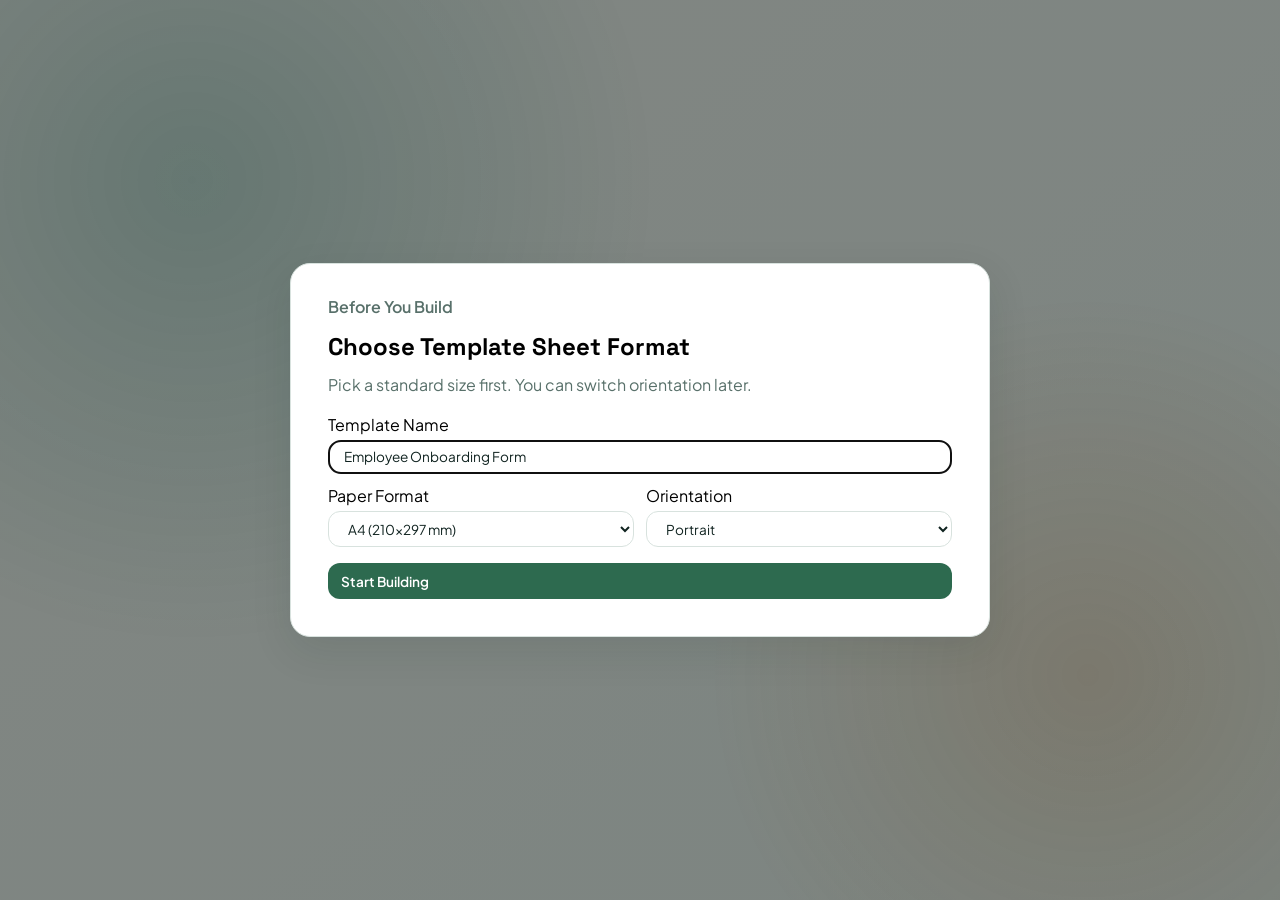
==== index.html @ 23d718dc "feat: production-ready Form Studio builder and filler" ====
<!doctype html>
<html lang="en">
<head>
  <meta charset="UTF-8" />
  <meta name="viewport" content="width=device-width, initial-scale=1.0" />
  <title>Form Studio - Builder</title>
  <link rel="preconnect" href="https://fonts.googleapis.com" />
  <link rel="preconnect" href="https://fonts.gstatic.com" crossorigin />
  <link href="https://fonts.googleapis.com/css2?family=Space+Grotesk:wght@400;500;600;700&family=Plus+Jakarta+Sans:wght@400;500;600&display=swap" rel="stylesheet" />
  <link rel="stylesheet" href="styles.css" />
</head>
<body>
  <div class="bg-layer"></div>

  <dialog id="setupDialog" class="setup-dialog">
    <form id="setupForm" method="dialog" class="setup-card">
      <p class="eyebrow">Before You Build</p>
      <h2>Choose Template Sheet Format</h2>
      <p>Pick a standard size first. You can switch orientation later.</p>

      <div class="setup-grid">
        <label class="form-row" for="setupName">
          <span>Template Name</span>
          <input id="setupName" name="setupName" value="Employee Onboarding Form" required />
        </label>

        <label class="form-row" for="setupSize">
          <span>Paper Format</span>
          <select id="setupSize" name="setupSize"></select>
        </label>

        <label class="form-row" for="setupOrientation">
          <span>Orientation</span>
          <select id="setupOrientation" name="setupOrientation">
            <option value="portrait">Portrait</option>
            <option value="landscape">Landscape</option>
          </select>
        </label>
      </div>

      <button class="btn btn-primary" type="submit">Start Building</button>
    </form>
  </dialog>

  <div id="builderApp" class="app-shell hidden">
    <header class="topbar">
      <div class="topbar-brand">
        <p class="eyebrow">Form Studio Builder</p>
        <h1>Form Studio</h1>
      </div>
      <div class="topbar-actions">
        <div class="toolbar-row toolbar-row-main">
          <input id="templateName" class="template-name" aria-label="Template name" />
          <div class="format-orientation-group">
            <label class="topbar-select" for="pageSizeSelect">
              <span>Format</span>
              <select id="pageSizeSelect"></select>
            </label>
            <label class="topbar-select" for="orientationSelect">
              <span>Orientation</span>
              <select id="orientationSelect">
                <option value="portrait">Portrait</option>
                <option value="landscape">Landscape</option>
              </select>
            </label>
          </div>
        </div>

        <div class="toolbar-row toolbar-row-tools">
          <button id="btnUndo" class="btn btn-ghost" type="button">Undo</button>
          <button id="btnRedo" class="btn btn-ghost" type="button">Redo</button>
          <div id="essentialTools" class="essential-tools" aria-label="Essential text tools">
            <span class="tool-caption">Essential Tools</span>
            <div class="tool-group tool-group-size">
              <button id="toolDecFont" class="tool-btn" type="button" aria-label="Decrease font size">-</button>
              <input id="toolFontSize" class="tool-size" type="number" min="8" max="72" step="1" value="14" aria-label="Font size" />
              <button id="toolIncFont" class="tool-btn" type="button" aria-label="Increase font size">+</button>
            </div>
            <div class="tool-group">
              <button id="toolBold" class="tool-btn" type="button" aria-label="Bold">B</button>
              <button id="toolItalic" class="tool-btn" type="button" aria-label="Italic">I</button>
              <button id="toolUnderline" class="tool-btn" type="button" aria-label="Underline">U</button>
            </div>
            <div class="tool-group">
              <button id="toolAlignLeft" class="tool-btn" type="button" aria-label="Align left">L</button>
              <button id="toolAlignCenter" class="tool-btn" type="button" aria-label="Align center">C</button>
              <button id="toolAlignRight" class="tool-btn" type="button" aria-label="Align right">R</button>
            </div>
          </div>
          <button id="btnDuplicate" class="btn btn-ghost" type="button">Duplicate</button>
          <button id="btnClearSheet" class="btn btn-ghost" type="button">Clear</button>
          <button id="btnDownloadTemplate" class="btn btn-primary" type="button">Download Template</button>
          <button id="btnOpenFiller" class="btn btn-ghost" type="button">Go To Filler</button>
          <button id="btnExport" class="btn btn-primary" type="button">Export JSON</button>
        </div>
      </div>
    </header>

    <main class="split-pane">
      <!-- Left Column: Palette -->
      <aside class="split-column col-palette">
        <div class="panel-header">
          <h2>Field Palette</h2>
        </div>
        <div class="panel-content">
          <p>Drag blocks onto the sheet.</p>
          <div id="palette" class="palette-grid"></div>
          <div class="panel-hint">
            <h3>Form Creation Essentials</h3>
            <ul>
              <li>Title and section headers</li>
              <li>Constant text blocks</li>
              <li>Text and paragraph placeholders</li>
              <li>Photo upload constraints</li>
              <li>Signatures and submit actions</li>
              <li>Shortcuts: Undo/Redo, Delete, Ctrl+D, Arrow keys</li>
            </ul>
          </div>
        </div>
      </aside>

      <!-- Divider 1: Between Palette and Canvas -->
      <div class="split-divider" id="divider1" data-between="palette-canvas"></div>

      <!-- Middle Column: Canvas -->
      <section class="split-column col-canvas">
        <div class="canvas-header">
          <h2>Template Sheet</h2>
          <span id="fieldCount" class="pill">0 objects</span>
        </div>
        <div class="stage-wrap">
          <div id="sheetStage" class="sheet-stage">
            <div id="sheet" class="sheet" aria-live="polite"></div>
            <div id="vGuide" class="guide guide-v hidden"></div>
            <div id="hGuide" class="guide guide-h hidden"></div>
            <div id="xMeasureGuide" class="measure-guide measure-guide-x hidden"></div>
            <div id="yMeasureGuide" class="measure-guide measure-guide-y hidden"></div>
            <div id="xMeasureLabel" class="measure-label hidden"></div>
            <div id="yMeasureLabel" class="measure-label hidden"></div>
          </div>
        </div>
      </section>

      <!-- Divider 2: Between Canvas and Properties -->
      <div class="split-divider" id="divider2" data-between="canvas-config"></div>

      <!-- Right Column: Properties -->
      <aside class="split-column col-config">
        <div class="panel-header">
          <h2>Properties</h2>
        </div>
        <div class="panel-content">
          <p class="subtitle">Select an object to edit settings.</p>
          <form id="propertyForm" class="property-form"></form>
          <div class="layers-wrap">
            <div class="layers-head">
              <h3>Layers</h3>
              <div class="layer-actions">
                <button id="btnBringFront" class="btn btn-ghost" type="button">Bring Front</button>
                <button id="btnSendBack" class="btn btn-ghost" type="button">Send Back</button>
                <button id="btnToggleLock" class="btn btn-ghost" type="button">Lock/Unlock</button>
              </div>
            </div>
            <div id="layerList" class="layer-list"></div>
          </div>
        </div>
      </aside>
    </main>
  </div>

  <dialog id="jsonDialog" class="json-dialog">
    <div class="dialog-head">
      <h3>Template JSON</h3>
      <button id="btnCloseDialog" class="btn btn-ghost" type="button">Close</button>
    </div>
    <pre id="jsonOutput"></pre>
  </dialog>

  <script src="app.js"></script>
</body>
</html>
---- styles.css ----
:root {
  --bg-0: #f7f6f1;
  --bg-1: #eef5ef;
  --surface: #ffffffd4;
  --surface-strong: #ffffff;
  --ink: #102320;
  --muted: #58706a;
  --brand: #00735c;
  --brand-2: #d57624;
  --line: #d8e2de;
  --danger: #b43333;
  --shadow: 0 14px 40px rgba(16, 35, 32, 0.1);
  --sheet-shadow: 0 16px 30px rgba(16, 35, 32, 0.16);
  --radius: 16px;
}

* {
  box-sizing: border-box;
}

html,
body {
  margin: 0;
  padding: 0;
  min-height: 100%;
  color: var(--ink);
  font-family: "Plus Jakarta Sans", sans-serif;
  background: linear-gradient(140deg, var(--bg-0), var(--bg-1));
}

h1,
h2,
h3 {
  margin: 0;
  font-family: "Space Grotesk", sans-serif;
}

ul {
  margin: 0;
  padding-left: 1rem;
}

.bg-layer {
  position: fixed;
  inset: 0;
  background:
    radial-gradient(circle at 15% 20%, rgba(0, 115, 92, 0.22), transparent 36%),
    radial-gradient(circle at 85% 75%, rgba(213, 118, 36, 0.2), transparent 30%);
  z-index: -1;
}

.app-shell {
  width: 100%;
  max-width: none;
  margin: 0;
  padding: 1.5rem;
  height: 100vh;
  display: flex;
  flex-direction: column;
  overflow: hidden;
}

.hidden {
  display: none;
}

.topbar {
  display: flex;
  justify-content: space-between;
  align-items: flex-start;
  gap: 1rem;
  padding: 1rem 1.2rem;
  border: 1px solid var(--line);
  border-radius: var(--radius);
  background: var(--surface);
  backdrop-filter: blur(8px);
  box-shadow: var(--shadow);
}

.topbar-brand {
  min-width: 180px;
}

.eyebrow {
  margin: 0;
  color: var(--brand);
  font-weight: 600;
}

h1 {
  font-size: clamp(1.4rem, 3vw, 2.2rem);
  line-height: 1.1;
}

.topbar-actions {
  display: flex;
  flex-direction: column;
  align-items: stretch;
  gap: 0.6rem;
  flex: 1;
  min-width: 0;
  flex-wrap: nowrap;
}

.toolbar-row {
  display: flex;
  gap: 0.5rem;
  flex-wrap: wrap;
  align-items: center;
}

.toolbar-row-main {
  width: 100%;
  justify-content: flex-start;
  flex-wrap: nowrap;
  overflow-x: auto;
}

.toolbar-row-tools {
  width: 100%;
  justify-content: flex-end;
}

.essential-tools {
  display: inline-flex;
  justify-content: flex-start;
  align-items: center;
  border: 1px solid var(--line);
  border-radius: 14px;
  padding: 0.45rem 0.55rem;
  background: var(--surface-strong);
  gap: 0.1rem;
  flex-wrap: nowrap;
}

.essential-tools.is-disabled {
  opacity: 0.6;
}
.tool-caption {
  color: var(--muted);
  font-size: 0.78rem;
  font-weight: 600;
  margin-right: 0.3rem;
}

.tool-group {
  display: inline-flex;
  align-items: center;
  gap: 0.25rem;
  padding: 0 0.2rem;
  border-left: 1px solid var(--line);
}

.tool-group:first-of-type {
  border-left: 0;
}

.tool-btn {
  min-width: 36px;
  height: 36px;
  padding: 0.4rem 0.5rem;
  border: 1px solid var(--line);
  border-radius: 8px;
  background: #fff;
  color: var(--ink);
  font: inherit;
  font-size: 0.85rem;
  font-weight: 700;
  cursor: pointer;
  transition: all 0.2s ease;
}

.tool-btn:hover {
  background: #f8f8f8;
}

.tool-btn:disabled,
.tool-size:disabled {
  cursor: not-allowed;
  opacity: 0.75;
}
.tool-btn.active {
  background: rgba(0, 115, 92, 0.12);
  border-color: var(--brand);
  color: var(--brand);
}

.tool-btn#toolItalic {
  font-style: italic;
}

.tool-btn#toolUnderline {
  text-decoration: underline;
}

.tool-size {
  width: 55px;
  height: 36px;
  text-align: center;
  padding: 0.4rem 0.3rem;
  font-size: 0.85rem;
  border: 1px solid var(--line);
  border-radius: 8px;
  background: #fff;
}

.topbar-select {
  display: inline-flex;
  align-items: center;
  gap: 0.3rem;
}

.topbar-select span {
  font-size: 0.8rem;
  color: var(--muted);
}

.topbar-select select {
  height: 36px;
  padding: 0.4rem 0.8rem;
  font-size: 0.85rem;
  min-width: 110px;
  max-width: 150px;
}

#pageSizeSelect {
  min-width: 180px;
  max-width: 210px;
}

.format-orientation-group {
  display: flex;
  gap: 0.6rem;
  align-items: center;
  flex-wrap: nowrap;
  white-space: nowrap;
  flex: 0 0 auto;
}

.format-orientation-group .topbar-select {
  display: inline-flex;
}

.template-name,
input,
textarea,
select {
  border: 1px solid var(--line);
  border-radius: 12px;
  padding: clamp(0.35rem, 0.6vw, 0.55rem) clamp(0.6rem, 1.2vw, 0.95rem);
  font: inherit;
  font-size: 0.85rem;
  color: var(--ink);
  width: 100%;
  background: var(--surface-strong);
}

.template-name {
  min-width: 280px;
  flex: 1 1 520px;
  max-width: 58vw;
}

.btn {
  border: none;
  border-radius: 12px;
  padding: 0.4rem 0.8rem;
  height: 36px;
  font: inherit;
  font-size: 0.85rem;
  font-weight: 600;
  cursor: pointer;
  transition: all 0.2s ease;
  display: inline-flex;
  align-items: center;
  white-space: nowrap;
}

.btn:hover {
  opacity: 0.9;
}

.btn:disabled {
  cursor: not-allowed;
  opacity: 0.55;
}

.btn-primary {
  background: #2d6a4f;
  color: #fff;
}

.btn-primary:hover {
  background: #245141;
}

.btn-ghost {
  background: #fff;
  border: 1px solid var(--line);
  color: var(--ink);
}

.btn-ghost:hover {
  background: #f8f8f8;
}

.btn-danger {
  background: #fff;
  border-color: #e9c3c3;
  color: var(--danger);
}

/* Split Pane Layout */
.split-pane {
  margin-top: 1.1rem;
  display: flex;
  flex: 1;
  min-height: 0;
  gap: 0;
}

.split-column {
  border: 1px solid var(--line);
  border-radius: var(--radius);
  background: var(--surface);
  backdrop-filter: blur(8px);
  box-shadow: var(--shadow);
  padding: 1rem;
  display: flex;
  flex-direction: column;
  min-height: 0;
  overflow: hidden;
}

.col-palette {
  flex: 0 0 280px;
  min-width: 200px;
}

.col-canvas {
  flex: 1 1 auto;
  min-width: 400px;
}

.col-config {
  flex: 0 0 320px;
  min-width: 220px;
}

/* Split Divider */
.split-divider {
  width: 8px;
  background: transparent;
  cursor: col-resize;
  flex-shrink: 0;
  transition: background 0.2s ease;
  position: relative;
}

.split-divider::before {
  content: '';
  position: absolute;
  top: 0;
  bottom: 0;
  left: 50%;
  transform: translateX(-50%);
  width: 2px;
  background: var(--line);
  opacity: 0.7;
  transition: all 0.2s ease;
}

.split-divider:hover {
  background: rgba(0, 115, 92, 0.08);
}

.split-divider:hover::before {
  width: 3px;
  background: var(--brand);
  opacity: 1;
}

.split-divider.dragging {
  background: rgba(0, 115, 92, 0.12);
}

.split-divider.dragging::before {
  width: 3px;
  background: var(--brand);
  opacity: 1;
}

.panel-content {
  display: flex;
  flex-direction: column;
  overflow: auto;
  flex: 1;
  min-height: 0;
}

.split-column h2 {
  font-size: 1.1rem;
}

.palette-grid {
  display: grid;
  gap: 0.5rem;
  overflow: auto;
  padding-right: 0.2rem;
}

.palette-section {
  border: 1px solid var(--line);
  border-radius: 12px;
  background: #ffffffc8;
  padding: 0.45rem;
}

.palette-section-title {
  margin: 0 0 0.45rem 0;
  font-size: 0.78rem;
  letter-spacing: 0.03em;
  text-transform: uppercase;
  color: var(--muted);
}

.palette-group {
  display: grid;
  gap: 0.35rem;
}

.palette-item {
  display: flex;
  align-items: center;
  gap: 0.45rem;
  text-align: left;
  border: 1px solid var(--line);
  background: #fff;
}

.palette-icon {
  min-width: 32px;
  display: inline-grid;
  place-items: center;
  font-size: 0.72rem;
  font-weight: 700;
  border: 1px solid var(--line);
  border-radius: 8px;
  padding: 0.25rem;
  color: var(--brand);
}

.panel-hint {
  margin-top: 1rem;
  border-top: 1px dashed var(--line);
  padding-top: 0.9rem;
}

.panel-palette .panel-hint {
  overflow: auto;
  flex: 1;
}

.panel-hint h3 {
  margin-bottom: 0.5rem;
  font-size: 0.95rem;
}

.panel-header {
  display: flex;
  align-items: center;
  justify-content: space-between;
  margin: -1rem -1rem 0.5rem -1rem;
  padding: 0.75rem 1rem;
  border-bottom: 1px solid var(--line);
  gap: 0.5rem;
}

.panel-title {
  flex: 1;
}

.panel-title h2 {
  margin: 0;
  font-size: 1rem;
  font-weight: 600;
}

.canvas-header {
  display: flex;
  justify-content: space-between;
  align-items: center;
  margin-bottom: 1rem;
}

.pill {
  background: #e7f3ef;
  color: var(--brand);
  border-radius: 999px;
  padding: 0.3rem 0.65rem;
  font-weight: 600;
  font-size: 0.8rem;
}

.stage-wrap {
  overflow: auto;
  min-height: 0;
  height: 100%;
  border-radius: 14px;
  border: 1px dashed #cfded8;
  background:
    linear-gradient(90deg, rgba(0, 115, 92, 0.04) 1px, transparent 1px) 0 0 / 24px 24px,
    linear-gradient(rgba(0, 115, 92, 0.04) 1px, transparent 1px) 0 0 / 24px 24px,
    #f4f8f6;
  padding: 1.4rem;
}

.panel-canvas {
  min-height: 0;
}

.sheet-stage {
  position: relative;
  min-height: 100%;
  display: grid;
  place-items: center;
}

.sheet {
  position: relative;
  width: var(--sheet-width, 794px);
  aspect-ratio: var(--sheet-ratio, 210 / 297);
  background: #fff;
  border-radius: 8px;
  box-shadow: var(--sheet-shadow);
  border: 1px solid #dce7e2;
}

.canvas-object {
  position: absolute;
  border: 1px solid #b9ccc5;
  border-radius: 10px;
  background: linear-gradient(140deg, #ffffff, #f7fcfa);
  padding: 0.45rem 0.55rem;
  overflow: hidden;
  min-width: 70px;
  min-height: 40px;
  cursor: move;
  user-select: none;
  touch-action: none;
  transition: transform 120ms ease, box-shadow 120ms ease;
}

.canvas-object:hover {
  transform: translateY(-1px);
}

.canvas-object.selected {
  border-color: var(--brand);
  box-shadow: 0 0 0 2px rgba(0, 115, 92, 0.2);
}

.canvas-object.locked {
  background: linear-gradient(140deg, #f8faf9, #eef5f2);
  border-style: dashed;
  cursor: default;
}

.resize-handle {
  position: absolute;
  width: 10px;
  height: 10px;
  background: var(--brand);
  border: 2px solid white;
  border-radius: 50%;
  cursor: grab;
  opacity: 0;
  transition: opacity 120ms ease;
  z-index: 100;
}

.resize-handle:active {
  cursor: grabbing;
}

.canvas-object.selected .resize-handle {
  opacity: 1;
}

.resize-handle.tl { top: -5px; left: -5px; cursor: nwse-resize; }
.resize-handle.tr { top: -5px; right: -5px; cursor: nesw-resize; }
.resize-handle.bl { bottom: -5px; left: -5px; cursor: nesw-resize; }
.resize-handle.br { bottom: -5px; right: -5px; cursor: nwse-resize; }
.resize-handle.tc { top: -5px; left: 50%; transform: translateX(-50%); cursor: ns-resize; }
.resize-handle.bc { bottom: -5px; left: 50%; transform: translateX(-50%); cursor: ns-resize; }
.resize-handle.lc { left: -5px; top: 50%; transform: translateY(-50%); cursor: ew-resize; }
.resize-handle.rc { right: -5px; top: 50%; transform: translateY(-50%); cursor: ew-resize; }

.object-meta {
  display: flex;
  justify-content: space-between;
  align-items: center;
  font-size: 0.72rem;
  color: var(--muted);
  margin-bottom: 0.2rem;
}

.object-label {
  font-family: "Space Grotesk", sans-serif;
  font-size: 0.92rem;
  line-height: 1.1;
}

.object-preview {
  margin-top: 0.22rem;
  border: 1px dashed #d4e3dd;
  border-radius: 6px;
  padding: 0.2rem 0.35rem;
  font-size: 0.72rem;
  color: #46635c;
  background: #f7fbfa;
}

.object-insert {
  width: 100%;
  height: 100%;
  border-radius: 8px;
  display: grid;
  place-items: center;
  overflow: hidden;
}

.object-table-grid {
  width: 100%;
  height: 100%;
  display: grid;
  border-radius: 6px;
  overflow: hidden;
}

.object-table-cell {
  min-width: 0;
  min-height: 0;
  display: grid;
  place-items: center;
  text-align: center;
  padding: 0.2rem;
  line-height: 1.15;
}

.object-image img {
  width: 100%;
  height: 100%;
}

.object-image-empty {
  border: 1px dashed #c7d8d2;
  background: #f7fbfa;
  color: var(--muted);
  font-size: 0.8rem;
}

.shape-rect {
  border-radius: 10px;
}

.shape-circle {
  border-radius: 999px;
}

.shape-line {
  align-self: center;
  border-radius: 999px;
}

.element-star,
.element-arrow {
  font-size: clamp(26px, 4vw, 56px);
  line-height: 1;
}

.field-card {
  border: 1px solid var(--line);
  border-radius: 14px;
  background: #fff;
  padding: 0.75rem;
  display: grid;
  gap: 0.45rem;
  cursor: pointer;
  transition: border-color 200ms ease, transform 200ms ease;
}

.field-card:hover {
  transform: translateY(-1px);
}

.field-card.selected {
  border-color: var(--brand);
  box-shadow: 0 0 0 2px rgba(0, 115, 92, 0.15);
}

.guide {
  position: absolute;
  background: rgba(166, 65, 255, 0.95);
  z-index: 30;
  pointer-events: none;
}

.guide-v {
  width: 1px;
  top: 0;
  bottom: 0;
}

.guide-h {
  height: 1px;
  left: 0;
  right: 0;
}

.measure-guide {
  position: absolute;
  background: rgba(166, 65, 255, 0.95);
  pointer-events: none;
  z-index: 32;
}

.measure-guide-x {
  height: 2px;
}

.measure-guide-y {
  width: 2px;
}

.measure-label {
  position: absolute;
  padding: 0.2rem 0.5rem;
  border-radius: 999px;
  font-size: 0.78rem;
  font-weight: 700;
  color: #fff;
  background: #a641ff;
  box-shadow: 0 4px 14px rgba(166, 65, 255, 0.35);
  pointer-events: none;
  z-index: 35;
  transform: translate(-50%, -50%);
}

.field-meta {
  display: flex;
  justify-content: space-between;
  align-items: center;
  color: var(--muted);
  font-size: 0.8rem;
}

.field-label {
  font-family: "Space Grotesk", sans-serif;
  font-size: 1.05rem;
}

.field-preview {
  border: 1px dashed var(--line);
  border-radius: 10px;
  padding: 0.45rem 0.6rem;
  color: #46635c;
  background: #f7fbfa;
}

.card-actions {
  display: flex;
  gap: 0.4rem;
  justify-content: flex-end;
}

.property-form {
  display: grid;
  gap: 0.7rem;
  overflow: auto;
  padding-right: 0.2rem;
  max-height: 42vh;
}

.panel-config {
  overflow: hidden;
}

.layers-wrap {
  margin-top: 1rem;
  border-top: 1px dashed var(--line);
  padding-top: 0.9rem;
  display: grid;
  gap: 0.65rem;
  min-height: 0;
}

.layers-head {
  display: grid;
  gap: 0.55rem;
}

.layers-head h3 {
  font-size: 0.96rem;
}

.layer-actions {
  display: grid;
  gap: 0.45rem;
  grid-template-columns: repeat(2, minmax(0, 1fr));
}

.layer-actions .btn:last-child {
  grid-column: 1 / -1;
}

.layer-list {
  min-height: 0;
  max-height: 30vh;
  overflow: auto;
  display: grid;
  gap: 0.45rem;
  padding-right: 0.2rem;
}

.layer-item {
  width: 100%;
  text-align: left;
  border: 1px solid var(--line);
  border-radius: 10px;
  background: #fff;
  padding: 0.5rem 0.6rem;
  display: grid;
  gap: 0.14rem;
}

.layer-item.selected {
  border-color: var(--brand);
  box-shadow: 0 0 0 2px rgba(0, 115, 92, 0.12);
}

.layer-item.locked {
  background: #f8faf9;
}

.layer-name {
  font-family: "Space Grotesk", sans-serif;
  font-size: 0.9rem;
}

.layer-meta {
  color: var(--muted);
  font-size: 0.72rem;
}

.form-row {
  display: grid;
  gap: 0.3rem;
}

.align-grid {
  display: grid;
  grid-template-columns: repeat(3, minmax(0, 1fr));
  gap: 0.45rem;
}

.align-grid .btn {
  padding-inline: 0.55rem;
}

.form-row label {
  font-size: 0.84rem;
  color: var(--muted);
}

.check-row {
  display: flex;
  align-items: center;
  gap: 0.4rem;
}

.check-row input {
  width: auto;
}

.empty {
  border: 2px dashed var(--line);
  border-radius: 12px;
  padding: 1.2rem;
  text-align: center;
  color: var(--muted);
}

.setup-dialog {
  border: 1px solid var(--line);
  border-radius: 20px;
  width: min(700px, calc(100vw - 2rem));
  box-shadow: var(--shadow);
}

.setup-dialog::backdrop,
.json-dialog::backdrop {
  background: rgba(12, 23, 20, 0.5);
}

.setup-card {
  display: grid;
  gap: 1rem;
  padding: 1.3rem;
}

.setup-card h2 {
  margin-top: -0.3rem;
}

.setup-card p {
  margin: -0.3rem 0 0.2rem;
  color: var(--muted);
}

.setup-grid {
  display: grid;
  grid-template-columns: repeat(2, minmax(0, 1fr));
  gap: 0.7rem;
}

.setup-grid .form-row:first-child {
  grid-column: 1 / -1;
}

.json-dialog {
  border: 1px solid var(--line);
  border-radius: 16px;
  width: min(860px, calc(100vw - 2rem));
  box-shadow: var(--shadow);
}

.dialog-head {
  display: flex;
  justify-content: space-between;
  align-items: center;
  gap: 1rem;
  border-bottom: 1px solid var(--line);
  padding: 0.8rem 1rem;
}

#jsonOutput {
  margin: 0;
  padding: 1rem;
  max-height: 65vh;
  overflow: auto;
  background: #f4faf7;
}

@media (max-width: 1260px) {
  .topbar {
    flex-direction: column;
  }

  .topbar-brand {
    min-width: 0;
  .essential-tools {
    width: 100%;
    flex-wrap: wrap;
  }
  }

  .toolbar-row-main,
  .toolbar-row-tools,
  .essential-tools {
    justify-content: flex-start;
  }

  .layout-grid {
    grid-template-columns: minmax(200px, 0.75fr) minmax(460px, 1.7fr) minmax(240px, 0.95fr);
  }
}

@media (max-width: 980px) {
  .app-shell {
    min-height: auto;
    height: auto;
    overflow: visible;
  }

  .layout-grid {
    grid-template-columns: 1fr;
    flex: none;
  }

  .panel-palette,
  .panel-config {
    order: 2;
  }

  .panel-canvas {
    order: 1;
  }

  .stage-wrap {
    min-height: 62vh;
    height: 62vh;
  }

  .property-form {
    max-height: none;
  }
}

@media (max-width: 760px) {
  .topbar {
    align-items: flex-start;
  }

  .topbar-actions {
    width: 100%;
  }

  .toolbar-row {
    width: 100%;
    justify-content: flex-start;
  }

  .essential-tools {
    gap: 0.35rem;
    padding: 0.45rem;
  }

  .tool-caption {
    display: none;
  }

  .template-name {
    min-width: 100%;
    flex-basis: 100%;
  }

  .topbar-select {
    width: calc(50% - 0.4rem);
    min-width: 140px;
  }

  .topbar-select select {
    min-width: auto;
    width: 100%;
  }

  .setup-grid {
    grid-template-columns: 1fr;
  }

  .layer-actions {
    grid-template-columns: 1fr;
  }

  .layer-actions .btn:last-child {
    grid-column: auto;
  }
}
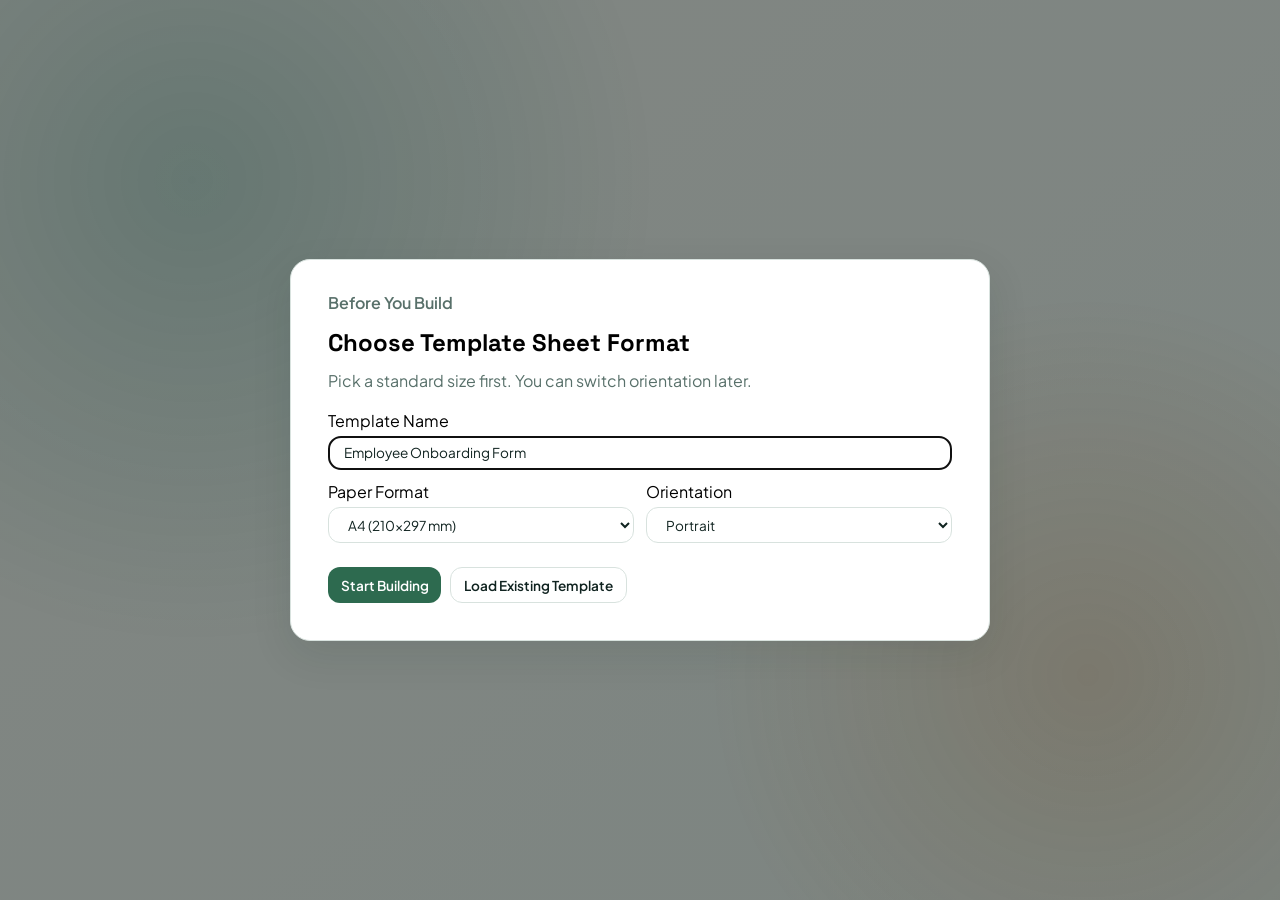
==== commit 7c522f1e: "feat: enhance template handling with file upload support and styling adjustments" ====
--- a/index.html
+++ b/index.html
@@ -4,6 +4,9 @@
   <meta charset="UTF-8" />
   <meta name="viewport" content="width=device-width, initial-scale=1.0" />
   <title>Form Studio - Builder</title>
+  <meta name="theme-color" content="#2d6a4f" />
+  <link rel="manifest" href="manifest.webmanifest" />
+  <link rel="icon" href="icon.svg" type="image/svg+xml" />
   <link rel="preconnect" href="https://fonts.googleapis.com" />
   <link rel="preconnect" href="https://fonts.gstatic.com" crossorigin />
   <link href="https://fonts.googleapis.com/css2?family=Space+Grotesk:wght@400;500;600;700&family=Plus+Jakarta+Sans:wght@400;500;600&display=swap" rel="stylesheet" />
@@ -38,7 +41,11 @@
         </label>
       </div>
 
-      <button class="btn btn-primary" type="submit">Start Building</button>
+      <div class="setup-actions">
+        <button class="btn btn-primary" type="submit">Start Building</button>
+        <label class="btn btn-ghost file-btn" for="setupTemplateFile">Load Existing Template</label>
+        <input id="setupTemplateFile" type="file" accept="application/json,.json" hidden />
+      </div>
     </form>
   </dialog>
 
@@ -69,6 +76,8 @@
         <div class="toolbar-row toolbar-row-tools">
           <button id="btnUndo" class="btn btn-ghost" type="button">Undo</button>
           <button id="btnRedo" class="btn btn-ghost" type="button">Redo</button>
+          <label class="btn btn-ghost file-btn" for="builderTemplateFile">Load Template JSON</label>
+          <input id="builderTemplateFile" type="file" accept="application/json,.json" hidden />
           <div id="essentialTools" class="essential-tools" aria-label="Essential text tools">
             <span class="tool-caption">Essential Tools</span>
             <div class="tool-group tool-group-size">
@@ -91,7 +100,6 @@
           <button id="btnClearSheet" class="btn btn-ghost" type="button">Clear</button>
           <button id="btnDownloadTemplate" class="btn btn-primary" type="button">Download Template</button>
           <button id="btnOpenFiller" class="btn btn-ghost" type="button">Go To Filler</button>
-          <button id="btnExport" class="btn btn-primary" type="button">Export JSON</button>
         </div>
       </div>
     </header>
@@ -168,14 +176,7 @@
     </main>
   </div>
 
-  <dialog id="jsonDialog" class="json-dialog">
-    <div class="dialog-head">
-      <h3>Template JSON</h3>
-      <button id="btnCloseDialog" class="btn btn-ghost" type="button">Close</button>
-    </div>
-    <pre id="jsonOutput"></pre>
-  </dialog>
-
+  <script src="pwa.js"></script>
   <script src="app.js"></script>
 </body>
 </html>
--- a/styles.css
+++ b/styles.css
@@ -310,6 +310,19 @@
   color: var(--danger);
 }
 
+.file-btn {
+  display: inline-flex;
+  align-items: center;
+}
+
+.setup-actions {
+  margin-top: 0.5rem;
+  display: flex;
+  align-items: center;
+  gap: 0.55rem;
+  flex-wrap: wrap;
+}
+
 /* Split Pane Layout */
 .split-pane {
   margin-top: 1.1rem;
